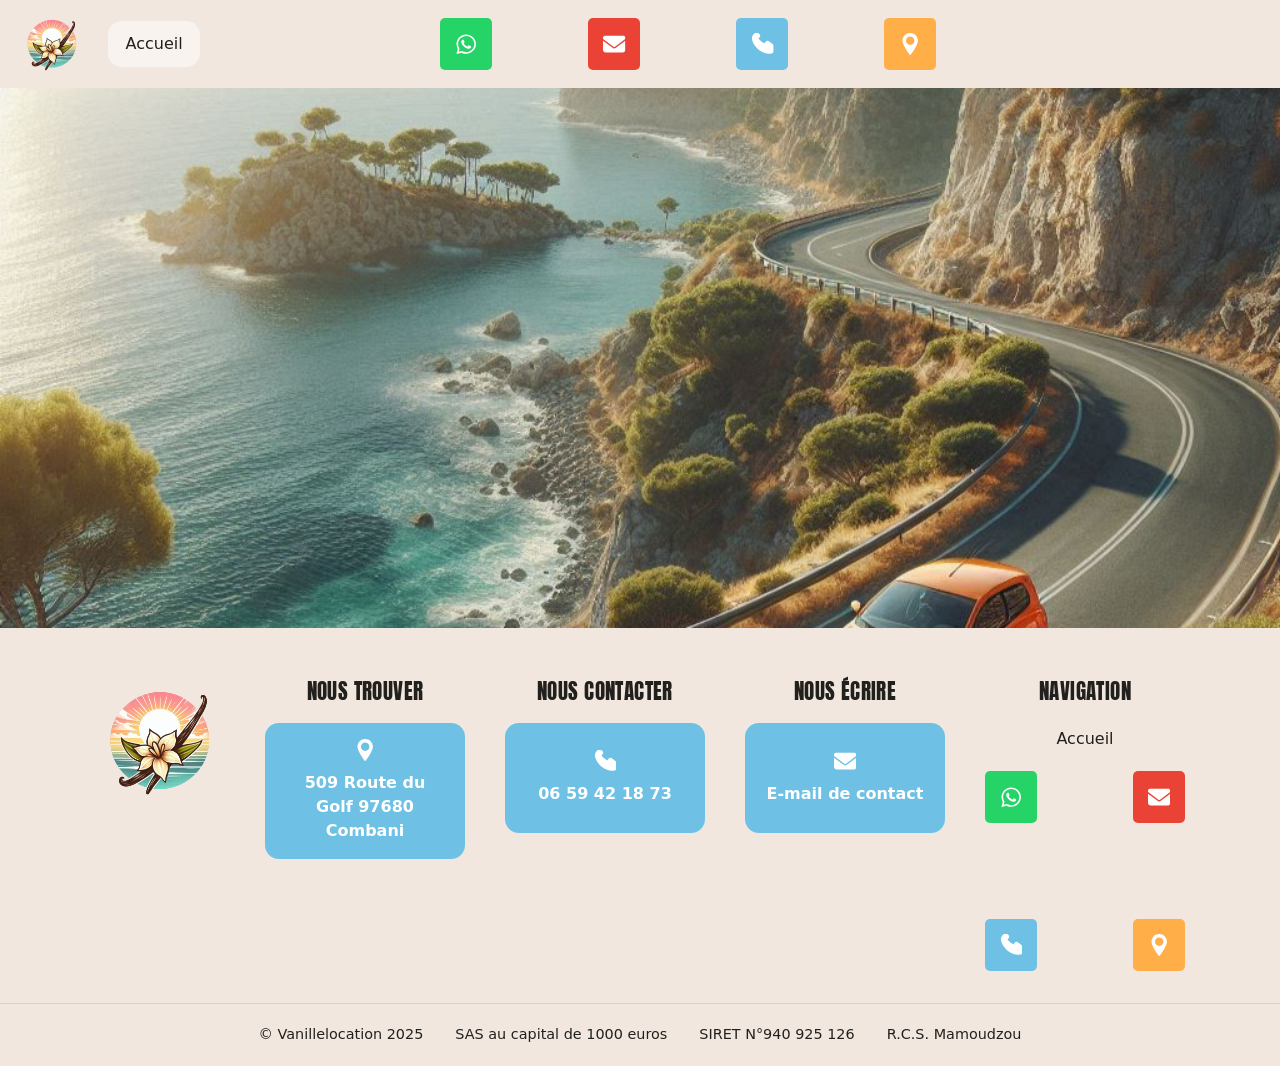
==== index.html @ bb63db04 "Update index.html" ====
<!DOCTYPE html>
<html lang="fr">
<head>
  <meta charset="UTF-8">
  <meta name="viewport" content="width=device-width, initial-scale=1">

  <title>Louer une voiture à Combani, Mayotte - Vanillelocation</title>
  <meta name="description" content="Vanillelocation, location de voitures à Combani (Mayotte). Pour ceux qui veulent juste rouler ! Contactez-nous par téléphone, WhatsApp ou e-mail pour connaître les disponibilités et les tarifs.">
  <link rel="canonical" href="https://vanillelocation.com/">

  <!-- Aperçu lors d'un partage (Facebook, WhatsApp, LinkedIn...) -->
  <meta property="og:locale" content="fr_FR">
  <meta property="og:type" content="website">
  <meta property="og:site_name" content="Vanillelocation - Pour ceux qui veulent juste rouler!">
  <meta property="og:title" content="Louer une voiture à Combani, Mayotte - Vanillelocation">
  <meta property="og:url" content="https://vanillelocation.com/">
  <meta property="og:image" content="https://vanillelocation.com/test logo.png">
  <meta name="twitter:card" content="summary_large_image">

  <link rel="icon" href="test logo.png" type="image/png">

  <!-- Police des titres (condensée et grasse, comme sur l'ancien site) -->
  <link rel="preconnect" href="https://fonts.gstatic.com" crossorigin>
  <link href="https://fonts.googleapis.com/css2?family=Anton&display=swap" rel="stylesheet">

  <link rel="stylesheet" href="style.css">

  <!-- Données structurées pour Google -->
  <script type="application/ld+json">
  {
    "@context": "https://schema.org",
    "@type": "AutoRental",
    "@id": "https://vanillelocation.com/#organization",
    "name": "Vanillelocation",
    "description": "Pour ceux qui veulent juste rouler!",
    "url": "https://vanillelocation.com/",
    "logo": "https://vanillelocation.com/test logo.png",
    "telephone": "+33659421873",
    "address": {
      "@type": "PostalAddress",
      "streetAddress": "509 Route du Golf",
      "postalCode": "97680",
      "addressLocality": "Combani",
      "addressCountry": "YT"
    }
  }
  </script>
</head>

<body>
  <a class="lien-evitement" href="#contenu">Aller au contenu</a>

  <!-- Icônes, définies une seule fois puis réutilisées avec <use> -->
  <svg class="sprite" aria-hidden="true" focusable="false">
    <symbol id="icone-whatsapp" viewBox="0 0 448 512"><path d="M380.9 97.1C339 55.1 283.2 32 223.9 32c-122.4 0-222 99.6-222 222 0 39.1 10.2 77.3 29.6 111L0 480l117.7-30.9c32.4 17.7 68.9 27 106.1 27h.1c122.3 0 224.1-99.6 224.1-222 0-59.3-25.2-115-67.1-157zm-157 341.6c-33.2 0-65.7-8.9-94-25.7l-6.7-4-69.8 18.3L72 359.2l-4.4-7c-18.5-29.4-28.2-63.3-28.2-98.2 0-101.7 82.8-184.5 184.6-184.5 49.3 0 95.6 19.2 130.4 54.1 34.8 34.9 56.2 81.2 56.1 130.5 0 101.8-84.9 184.6-186.6 184.6zm101.2-138.2c-5.5-2.8-32.8-16.2-37.9-18-5.1-1.9-8.8-2.8-12.5 2.8-3.7 5.6-14.3 18-17.6 21.8-3.2 3.7-6.5 4.2-12 1.4-32.6-16.3-54-29.1-75.5-66-5.7-9.8 5.7-9.1 16.3-30.3 1.8-3.7.9-6.9-.5-9.7-1.4-2.8-12.5-30.1-17.1-41.2-4.5-10.8-9.1-9.3-12.5-9.5-3.2-.2-6.9-.2-10.6-.2-3.7 0-9.7 1.4-14.8 6.9-5.1 5.6-19.4 19-19.4 46.3 0 27.3 19.9 53.7 22.6 57.4 2.8 3.7 39.1 59.7 94.8 83.8 35.2 15.2 49 16.5 66.6 13.9 10.7-1.6 32.8-13.4 37.4-26.4 4.6-13 4.6-24.1 3.2-26.4-1.3-2.5-5-3.9-10.5-6.6z"/></symbol>
    <symbol id="icone-mail" viewBox="0 0 512 512"><path d="M48 64C21.5 64 0 85.5 0 112c0 15.1 7.1 29.3 19.2 38.4L236.8 313.6c11.4 8.5 27 8.5 38.4 0L492.8 150.4c12.1-9.1 19.2-23.3 19.2-38.4 0-26.5-21.5-48-48-48H48zM0 176V384c0 35.3 28.7 64 64 64H448c35.3 0 64-28.7 64-64V176L294.4 339.2c-22.8 17.1-54 17.1-76.8 0L0 176z"/></symbol>
    <symbol id="icone-telephone" viewBox="0 0 512 512"><path d="M517.5 273.1c-18.6-14-50.6-38-71.3-53.5l-40.8-30.5c-22.2-16.6-53.6-12.1-70.3 10.1l-24.4 32.5c-1.2 1.6-3.4 2.2-5.3 1.4-11.7-4.9-38.4-16.6-65.8-38.3-27.4-21.8-53-49.7-65.4-64.9-1.3-1.6-1.3-3.9 0-5.5l25.3-31.3c17.5-21.6 14.2-53-7.3-70.5l-38.1-31c-17.9-14.6-43.8-13.8-60.7 1.9L64.3 22.3c-31.9 29.6-49.9 76-42.1 121.9 12.1 71.5 62.6 165 152.1 237.2 89.5 72.2 191.8 100.4 262.8 92.2 45.9-5.3 87.8-30 111.6-65.4l19.5-28.8c14.9-22.1 8.4-52.5-14.7-70.3z"/></symbol>
    <symbol id="icone-carte" viewBox="0 0 512 512"><path d="M256 0c-97.2 0-176 78.8-176 176 0 96.5 145.7 296.4 165 322.1 5.7 7.6 16.3 7.6 22 0 19.3-25.7 165-225.6 165-322.1C432 78.8 353.2 0 256 0zm0 272c-53 0-96-43-96-96s43-96 96-96 96 43 96 96-43 96-96 96z"/></symbol>
  </svg>

  <!-- ============ EN-TÊTE ============ -->
  <header class="entete">
    <div class="entete__contenu">
      <a class="logo" href="./" aria-label="Vanillelocation, retour à l'accueil">
        <img src="test logo.png" alt="Vanillelocation" width="600" height="600">
      </a>

      <nav class="menu" >
        <ul class="menu__liens" id="menu__liens" aria-label="Menu principal">
          <li><a href="./" aria-current="page">Accueil</a></li>
        </ul>

        <ul class="reseaux">
          <li><a class="reseaux__whatsapp" href="https://api.whatsapp.com/send?phone=33659421873" target="_blank" rel="noopener" aria-label="WhatsApp"><svg aria-hidden="true"><use href="#icone-whatsapp"/></svg></a></li>
          <li><a class="reseaux__mail" href="mailto:franckhocquard@hotmail.fr?subject=demande%20de%20disponibilit%C3%A9%20et%20tarif%20pour%20une%20location%20de%20XX%2FXX%2F202X%20au%20XX%2FXX%2F202X&amp;body=Bonjour%2C%0A%0AJe%20souhaite%20savoir%20si%20vous%20avez%20de%20la%20disponibilit%C3%A9%20pour%20un%20vehicule%20du%20XX%2FXX%2F202X%20au%20XX%2FXX%2F202X%20et%20quels%20sont%20les%20tarifs%3F%0A%0ACordialement%0AM%2FMme%20Pr%C3%A9nom%20NOM%20%0At%C3%A9l%C3%A9phone" aria-label="Envoyer un e-mail"><svg aria-hidden="true"><use href="#icone-mail"/></svg></a></li>
          <li><a class="reseaux__tel" href="tel:0659421873" aria-label="Appeler le 06 59 42 18 73"><svg aria-hidden="true"><use href="#icone-telephone"/></svg></a></li>
          <li><a class="reseaux__carte" href="https://maps.app.goo.gl/W7Ekw9DHVgbHR7QS7" target="_blank" rel="noopener" aria-label="Voir sur la carte"><svg aria-hidden="true"><use href="#icone-carte"/></svg></a></li>
        </ul>
      </nav>

      <!-- Bouton du menu, visible uniquement sur mobile -->
      <button class="burger" type="button" aria-controls="menu__liens" aria-expanded="false" aria-label="Ouvrir le menu">
        <span class="burger__barre"></span>
        <span class="burger__barre"></span>
        <span class="burger__barre"></span>
      </button>
    </div>
  </header>

  <!-- ============ CONTENU ============ -->
  <main id="contenu">
    <section class="hero" aria-labelledby="titre-page">
      <!-- Couche d'image : c'est elle qui bouge légèrement au défilement (effet parallaxe) -->
      <div class="hero__fond" data-parallaxe></div>
      <h1 id="titre-page" class="sr-only">Louer une voiture à Combani, Mayotte</h1>
    </section>
  </main>

  <!-- ============ PIED DE PAGE ============ -->
  <footer class="pied">
    <div class="pied__haut">
      <a class="logo logo--pied" href="./" aria-label="Vanillelocation, retour à l'accueil">
        <img src="test logo.png" alt="Vanillelocation" width="600" height="600" loading="lazy">
      </a>

      <div class="pied__bloc">
        <h2 class="pied__titre">Nous trouver</h2>
        <a class="bouton" href="https://maps.app.goo.gl/W7Ekw9DHVgbHR7QS7" target="_blank" rel="noopener">
          <svg aria-hidden="true"><use href="#icone-carte"/></svg>
          <span>509 Route du Golf 97680 Combani</span>
        </a>
      </div>

      <div class="pied__bloc">
        <h2 class="pied__titre">Nous contacter</h2>
        <a class="bouton" href="tel:0659421873">
          <svg aria-hidden="true"><use href="#icone-telephone"/></svg>
          <span>06 59 42 18 73</span>
        </a>
      </div>

      <div class="pied__bloc">
        <h2 class="pied__titre">Nous écrire</h2>
        <a class="bouton" href="mailto:franckhocquard@hotmail.fr?subject=demande%20de%20disponibilit%C3%A9%20et%20tarif%20pour%20une%20location%20de%20XX%2FXX%2F202X%20au%20XX%2FXX%2F202X&amp;body=Bonjour%2C%0A%0AJe%20souhaite%20savoir%20si%20vous%20avez%20de%20la%20disponibilit%C3%A9%20pour%20un%20vehicule%20du%20XX%2FXX%2F202X%20au%20XX%2FXX%2F202X%20et%20quels%20sont%20les%20tarifs%3F%0A%0ACordialement%0AM%2FMme%20Pr%C3%A9nom%20NOM%20%0At%C3%A9l%C3%A9phone">
          <svg aria-hidden="true"><use href="#icone-mail"/></svg>
          <span>E-mail de contact</span>
        </a>
      </div>

      <div class="pied__bloc">
        <h2 class="pied__titre">Navigation</h2>
        <nav aria-label="Navigation du pied de page">
          <ul class="pied__liens">
            <li><a href="./">Accueil</a></li>
          </ul>
        </nav>
        <ul class="reseaux">
          <li><a class="reseaux__whatsapp" href="https://api.whatsapp.com/send?phone=33659421873" target="_blank" rel="noopener" aria-label="WhatsApp"><svg aria-hidden="true"><use href="#icone-whatsapp"/></svg></a></li>
          <li><a class="reseaux__mail" href="mailto:franckhocquard@hotmail.fr" aria-label="Envoyer un e-mail"><svg aria-hidden="true"><use href="#icone-mail"/></svg></a></li>
          <li><a class="reseaux__tel" href="tel:0659421873" aria-label="Appeler le 06 59 42 18 73"><svg aria-hidden="true"><use href="#icone-telephone"/></svg></a></li>
          <li><a class="reseaux__carte" href="https://maps.app.goo.gl/W7Ekw9DHVgbHR7QS7" target="_blank" rel="noopener" aria-label="Voir sur la carte"><svg aria-hidden="true"><use href="#icone-carte"/></svg></a></li>
        </ul>
      </div>
    </div>

    <div class="pied__bas">
      <a href="https://annuaire-entreprises.data.gouv.fr/entreprise/vanillelocation-940925126" target="_blank" rel="noopener">© Vanillelocation 2025</a>
      <p>SAS au capital de 1000 euros</p>
      <p>SIRET N°940 925 126</p>
      <p>R.C.S. Mamoudzou</p>
    </div>
  </footer>

  <script src="script.js"></script>
</body>
</html>
---- style.css ----
/* ==========================================================
   Vanillelocation - feuille de style
   ----------------------------------------------------------
   Toutes les couleurs et tailles importantes sont regroupées
   ci-dessous. Pour changer une couleur du site, il suffit de
   la modifier ici : elle se met à jour partout.
   ========================================================== */

:root {
  /* Couleurs */
  --beige: #f2e7df;         /* fond général (en-tête, pied de page) */
  --blanc-casse: #f8f3ef;   /* fond du bouton "Accueil" */
  --texte: #22201d;         /* texte sombre sur fond clair */
  --bleu: #6ec1e4;          /* boutons du pied de page + icône téléphone */
  --vert: #25d366;          /* icône WhatsApp */
  --rouge: #ea4335;         /* icône e-mail */
  --orange: #ffae48;        /* icône carte */

  /* Tailles */
  --hauteur-entete: 88px;
  --largeur-max: 1280px;
  --rayon-bouton: 14px;
   --rayon-reseaux: 5px;

  /* Polices : Anton pour les titres (condensée et grasse, comme
     sur l'ancien site), police du système pour le reste */
  --police: system-ui, -apple-system, "Segoe UI", Roboto, "Helvetica Neue", Arial, sans-serif;
  --police-titre: "Anton", var(--police);
}

/* ---------- Base ---------- */

*,
*::before,
*::after {
  box-sizing: border-box;
}

html {
  scroll-behavior: smooth;
}

body {
  margin: 0;
  font-family: var(--police);
  line-height: 1.5;
  color: var(--texte);
  background: var(--beige);
}

img {
  display: block;
  max-width: 100%;
  height: auto;
}

ul {
  margin: 0;
  padding: 0;
  list-style: none;
}

a {
  color: inherit;
}

/* Focus visible au clavier (accessibilité) */
:focus-visible {
  outline: 3px solid var(--bleu);
  outline-offset: 3px;
}

/* Texte lu par les lecteurs d'écran mais invisible à l'écran */
.sr-only {
  position: absolute;
  width: 1px;
  height: 1px;
  margin: -1px;
  padding: 0;
  overflow: hidden;
  clip: rect(0, 0, 0, 0);
  white-space: nowrap;
  border: 0;
}

/* Le sprite d'icônes ne doit rien afficher à l'écran */
.sprite {
  position: absolute;
  width: 0;
  height: 0;
  overflow: hidden;
}

/* Lien "Aller au contenu" : apparaît seulement quand on navigue au clavier */
.lien-evitement {
  position: absolute;
  left: 1rem;
  top: -4rem;
  z-index: 100;
  padding: 0.6rem 1rem;
  background: var(--bleu);
  color: #fff;
  border-radius: var(--rayon);
  text-decoration: none;
  font-weight: 600;
}

.lien-evitement:focus {
  top: 1rem;
}

svg {
  width: 1.4rem;
  height: 1.4rem;
  fill: currentColor;
}

/* ---------- Effet "dézoom" au survol ----------
   Un seul endroit à modifier pour ajuster l'effet sur
   tous les boutons et icônes du site. */

.menu__liens a,
.reseaux a,
.bouton,
.logo img {
  transition: transform 0.2s ease, background-color 0.2s ease, color 0.2s ease;
}

.menu__liens a:hover,
.menu__liens a:focus-visible,
.reseaux a:hover,
.reseaux a:focus-visible,
.bouton:hover,
.bouton:focus-visible ,
.logo img:hover,
.logo img:focus-visible {
  transform: scale(0.92);
}

/* ---------- En-tête ---------- */

.entete {
  position: sticky;
  top: 0;
  z-index: 50;
  background: var(--beige);
}

.entete__contenu {
  display: flex;
  align-items: center;
  gap: 1.5rem;
  max-width: var(--largeur-max);
  min-height: var(--hauteur-entete);
  margin: 0 auto;
  padding: 0.75rem 1.25rem;
}

.logo img {
  width: calc(var(--hauteur-entete) - 24px);
  height: calc(var(--hauteur-entete) - 24px);
  object-fit: contain;
}

/* Menu principal : "Accueil" sous forme de petit encadré discret */

.menu {
  display: flex;
   justify-content:flex-end; 
  align-items: center;
  gap: 15rem;
/* margin-right: auto; pousse le bloc (liens + icônes) tout à droite */
}

.menu__liens {
  display: flex;
  gap: 15rem;
}

.menu__liens a {
  display: block;
  padding: 0.7rem 1.1rem;
  border-radius: 14px;
  background: var(--blanc-casse);
  color: var(--texte);
  text-decoration: none;
}

/* Icônes de contact (en-tête et pied de page) : carrés arrondis colorés */

.reseaux {
  display: flex;
  flex-wrap: wrap;
  gap: 6rem; //au lieu de 0.25
}

.reseaux a {
  display: grid;
  place-items: center;
  width: 3.25rem;
  height: 3.25rem;
  border-radius: var(--rayon-reseaux);
  color: #fff;
}

.reseaux__whatsapp { background: var(--vert); }
.reseaux__mail     { background: var(--rouge); }
.reseaux__tel      { background: var(--bleu); }
.reseaux__carte    { background: var(--orange); }

/* Bouton burger : caché sur ordinateur */

.burger {
  display: none;
  flex-direction: column;
  justify-content: center;
  gap: 5px;
  width: 3.25rem;
  height: 3.25rem;
  padding: 0 0.7rem;
  border: 0;
  border-radius: var(--rayon);
  background: var(--blanc-casse);
  cursor: pointer;
}

.burger__barre {
  display: block;
  height: 2px;
  border-radius: 2px;
  background: var(--texte);
  transition: transform 0.25s ease, opacity 0.25s ease;
}

/* Le burger se transforme en croix quand le menu est ouvert */
.burger[aria-expanded="true"] .burger__barre:nth-child(1) {
  transform: translateY(7px) rotate(45deg);
}

.burger[aria-expanded="true"] .burger__barre:nth-child(2) {
  opacity: 0;
}

.burger[aria-expanded="true"] .burger__barre:nth-child(3) {
  transform: translateY(-7px) rotate(-45deg);
}

/* ---------- Section d'accueil (hero) ---------- */

.hero {
  position: relative;
  overflow: hidden;
  min-height: 60vh;
}

/* Couche d'image, plus haute que la section (130 %) pour avoir de la marge
   de déplacement : c'est ce qui permet l'effet de parallaxe au défilement. */
.hero__fond {
  position: absolute;
  top: 0;
  left: 0;
  width: 100%;
  height: 130%;
  background-image: url("hero.jpg");
  background-size: cover;
  background-position: center;
  transform: translateY(var(--translateY, 0px));
  will-change: transform;
}

/* ---------- Pied de page ---------- */

.pied {
  background: var(--beige);
}

.pied__haut {
  display: flex;
  flex-wrap: wrap;
  justify-content: center;
  align-items: start;
  gap: 2.5rem;
  max-width: var(--largeur-max);
  margin: 0 auto;
  padding: 3rem 1.25rem 2rem;
  text-align: center;
}

.pied__bloc {
  display: flex;
  flex-direction: column;
  align-items: center;
  width: 200px;
}

.logo--pied img {
  width: 130px;
  height: 130px;
}

.pied__titre {
  margin: 0 0 1rem;
  font-family: var(--police-titre);
  font-size: 1.3rem;
  font-weight: 400;
  letter-spacing: 0.02em;
  text-transform: uppercase;
  color: var(--texte);
}

/* Boutons du pied de page : icône au-dessus du texte */

.bouton {
  display: inline-flex;
  flex-direction: column;
  align-items: center;
  justify-content: center;
  gap: 0.6rem;
  width: 100%;
  min-height: 110px;
  padding: 1rem 1.25rem;
  border-radius: var(--rayon-bouton);
  background: var(--bleu);
  color: #fff;
  text-align: center;
  text-decoration: none;
  font-weight: 600;
}

.pied__liens {
  margin-bottom: 1rem;
}

.pied__liens a {
  display: inline-block;
  padding: 0.25rem 0;
  text-decoration: none;
}

.pied__liens a:hover {
  text-decoration: underline;
}

.pied__bloc .reseaux {
  justify-content: center;
}

/* Mentions légales */

.pied__bas {
  display: flex;
  flex-wrap: wrap;
  justify-content: center;
  gap: 0.5rem 2rem;
  padding: 1.25rem;
  border-top: 1px solid rgba(0, 0, 0, 0.1);
  font-size: 0.9rem;
}

.pied__bas p {
  margin: 0;
}

.pied__bas a {
  text-decoration: none;
   transition: transform 0.2s ease, background-color 0.2s ease, color 0.2s ease;
}

.pied__bas a:hover,
   .pied_bas a:focus-visible {
   transform : scale(0.92)
}

/* ==========================================================
   Mobile : le menu passe derrière le bouton burger
   ========================================================== */

@media (max-width: 767px) {


  .burger {
    display: flex;
  }

  /* Menu déroulant, caché tant que le burger n'est pas activé.
     Il empile le lien "Accueil" puis les icônes de contact. */
  .menu__liens {
    position: absolute;
    top: 100%;
    left: 0;
    right: 0;
    flex-direction: column;
    align-items: stretch;
    gap: 1rem;
    margin: 0;
    padding: 1rem 1.25rem 1.25rem;
    background: var(--beige);
    box-shadow: 0 8px 12px rgba(0, 0, 0, 0.15);
    display: none;
  }

  .menu__liens.est-ouvert {
    display: flex;
  }

  .menu__liens {
    flex-direction: column;
  }
}

/* Respecte les personnes qui réduisent les animations dans leur système */
@media (prefers-reduced-motion: reduce) {
  html {
    scroll-behavior: auto;
  }

  * {
    transition: none !important;
  }
}
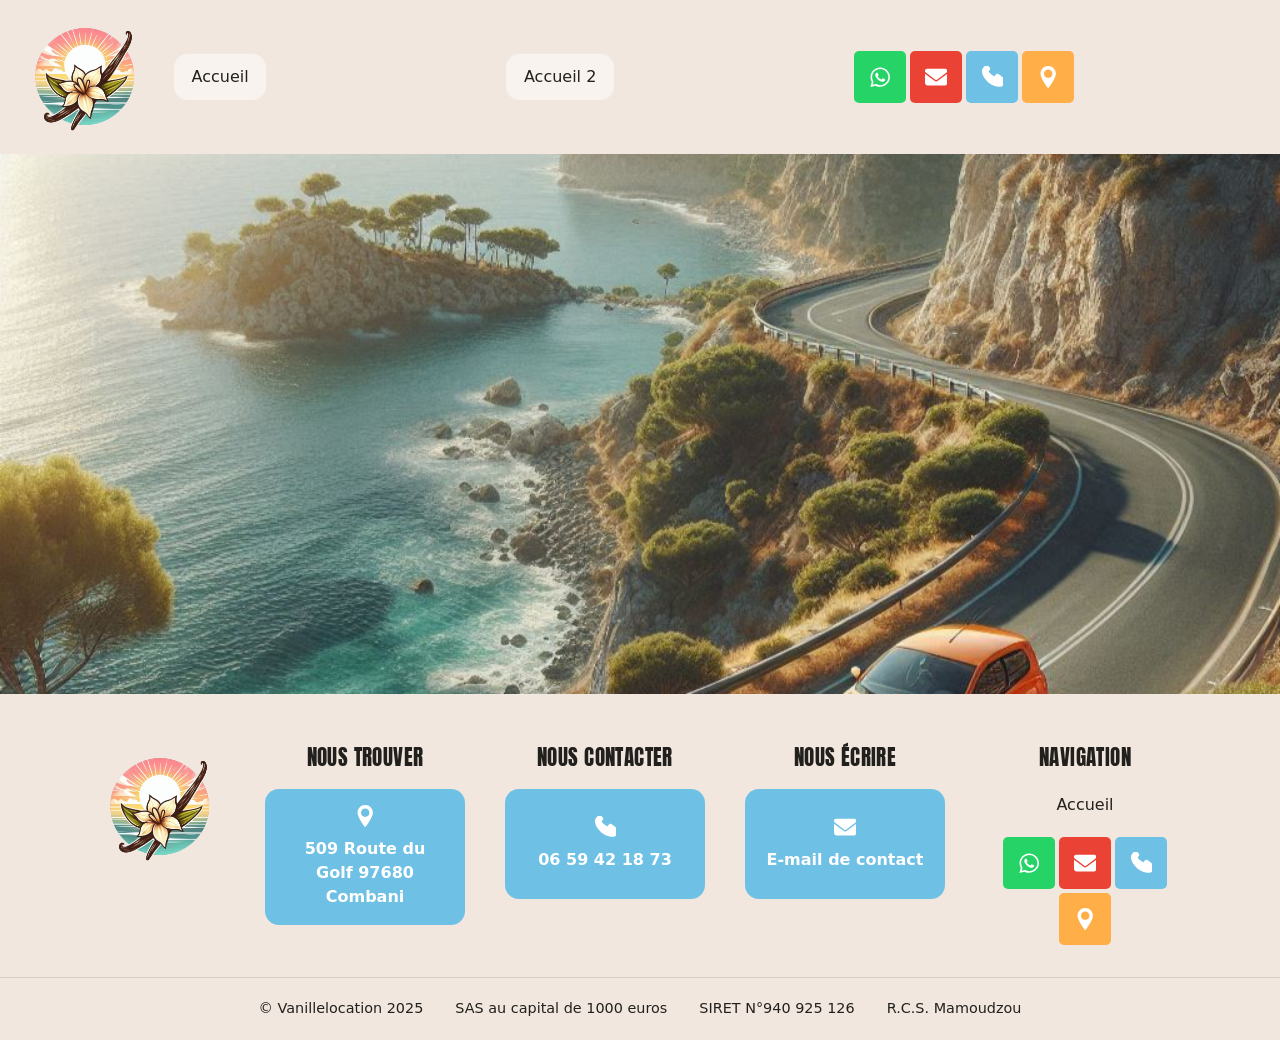
==== commit af87cfd4: "Update index.html" ====
--- a/index.html
+++ b/index.html
@@ -64,10 +64,19 @@
       <a class="logo" href="./" aria-label="Vanillelocation, retour à l'accueil">
         <img src="test logo.png" alt="Vanillelocation" width="600" height="600">
       </a>
+ 
+      
+      <nav class="menu" >
 
-      <nav class="menu" >
+           <!-- Bouton du menu, visible uniquement sur mobile -->
+        <button class="burger" type="button" aria-controls="menu__liens" aria-expanded="false" aria-label="Ouvrir le menu">
+        <span class="burger__barre"></span>
+        <span class="burger__barre"></span>
+        <span class="burger__barre"></span>
+      </button>
         <ul class="menu__liens" id="menu__liens" aria-label="Menu principal">
           <li><a href="./" aria-current="page">Accueil</a></li>
+          <li><a href="./" aria-current="page">Accueil 2</a></li>
         </ul>
 
         <ul class="reseaux">
@@ -78,12 +87,7 @@
         </ul>
       </nav>
 
-      <!-- Bouton du menu, visible uniquement sur mobile -->
-      <button class="burger" type="button" aria-controls="menu__liens" aria-expanded="false" aria-label="Ouvrir le menu">
-        <span class="burger__barre"></span>
-        <span class="burger__barre"></span>
-        <span class="burger__barre"></span>
-      </button>
+  
     </div>
   </header>
 
--- a/style.css
+++ b/style.css
@@ -148,6 +148,7 @@
 
 .entete__contenu {
   display: flex;
+   justify-content: flex-end;
   align-items: center;
   gap: 1.5rem;
   max-width: var(--largeur-max);
@@ -157,8 +158,8 @@
 }
 
 .logo img {
-  width: calc(var(--hauteur-entete) - 24px);
-  height: calc(var(--hauteur-entete) - 24px);
+  width: 130px;
+  height: 130px;
   object-fit: contain;
 }
 
@@ -166,10 +167,10 @@
 
 .menu {
   display: flex;
-   justify-content:flex-end; 
+
   align-items: center;
   gap: 15rem;
-/* margin-right: auto; pousse le bloc (liens + icônes) tout à droite */
+ margin-right: auto; /*pousse le bloc (liens + icônes) tout à droite */
 }
 
 .menu__liens {
@@ -191,7 +192,7 @@
 .reseaux {
   display: flex;
   flex-wrap: wrap;
-  gap: 6rem; //au lieu de 0.25
+  gap: 0.25rem;
 }
 
 .reseaux a {
@@ -335,10 +336,13 @@
   display: inline-block;
   padding: 0.25rem 0;
   text-decoration: none;
-}
-
-.pied__liens a:hover {
+   transition: transform 0.2s ease, background-color 0.2s ease, color 0.2s ease;
+}
+
+.pied__liens a:hover,
+    .pied__liens a:focus-visible {
   text-decoration: underline;
+   transform : scale(0.92);
 }
 
 .pied__bloc .reseaux {
@@ -368,6 +372,7 @@
 
 .pied__bas a:hover,
    .pied_bas a:focus-visible {
+      text-decoration: underline;
    transform : scale(0.92)
 }
 
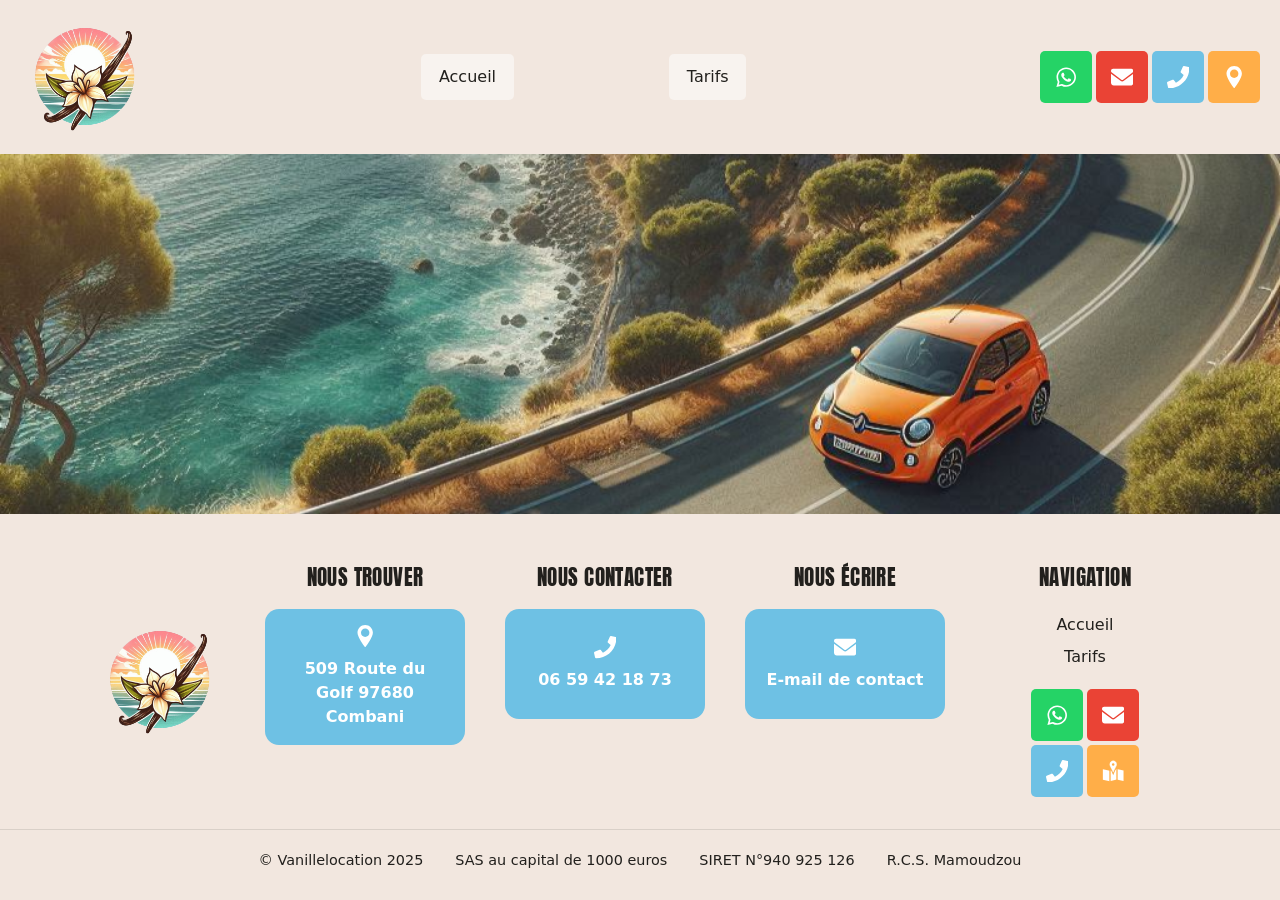
==== commit b9f99d6f: "premier commit" ====
--- a/index.html
+++ b/index.html
@@ -1,160 +1,360 @@
-<!DOCTYPE html>
+<!doctype html>
 <html lang="fr">
-<head>
-  <meta charset="UTF-8">
-  <meta name="viewport" content="width=device-width, initial-scale=1">
-
-  <title>Louer une voiture à Combani, Mayotte - Vanillelocation</title>
-  <meta name="description" content="Vanillelocation, location de voitures à Combani (Mayotte). Pour ceux qui veulent juste rouler ! Contactez-nous par téléphone, WhatsApp ou e-mail pour connaître les disponibilités et les tarifs.">
-  <link rel="canonical" href="https://vanillelocation.com/">
-
-  <!-- Aperçu lors d'un partage (Facebook, WhatsApp, LinkedIn...) -->
-  <meta property="og:locale" content="fr_FR">
-  <meta property="og:type" content="website">
-  <meta property="og:site_name" content="Vanillelocation - Pour ceux qui veulent juste rouler!">
-  <meta property="og:title" content="Louer une voiture à Combani, Mayotte - Vanillelocation">
-  <meta property="og:url" content="https://vanillelocation.com/">
-  <meta property="og:image" content="https://vanillelocation.com/test logo.png">
-  <meta name="twitter:card" content="summary_large_image">
-
-  <link rel="icon" href="test logo.png" type="image/png">
-
-  <!-- Police des titres (condensée et grasse, comme sur l'ancien site) -->
-  <link rel="preconnect" href="https://fonts.gstatic.com" crossorigin>
-  <link href="https://fonts.googleapis.com/css2?family=Anton&display=swap" rel="stylesheet">
-
-  <link rel="stylesheet" href="style.css">
-
-  <!-- Données structurées pour Google -->
-  <script type="application/ld+json">
-  {
-    "@context": "https://schema.org",
-    "@type": "AutoRental",
-    "@id": "https://vanillelocation.com/#organization",
-    "name": "Vanillelocation",
-    "description": "Pour ceux qui veulent juste rouler!",
-    "url": "https://vanillelocation.com/",
-    "logo": "https://vanillelocation.com/test logo.png",
-    "telephone": "+33659421873",
-    "address": {
-      "@type": "PostalAddress",
-      "streetAddress": "509 Route du Golf",
-      "postalCode": "97680",
-      "addressLocality": "Combani",
-      "addressCountry": "YT"
-    }
-  }
-  </script>
-</head>
-
-<body>
-  <a class="lien-evitement" href="#contenu">Aller au contenu</a>
-
-  <!-- Icônes, définies une seule fois puis réutilisées avec <use> -->
-  <svg class="sprite" aria-hidden="true" focusable="false">
-    <symbol id="icone-whatsapp" viewBox="0 0 448 512"><path d="M380.9 97.1C339 55.1 283.2 32 223.9 32c-122.4 0-222 99.6-222 222 0 39.1 10.2 77.3 29.6 111L0 480l117.7-30.9c32.4 17.7 68.9 27 106.1 27h.1c122.3 0 224.1-99.6 224.1-222 0-59.3-25.2-115-67.1-157zm-157 341.6c-33.2 0-65.7-8.9-94-25.7l-6.7-4-69.8 18.3L72 359.2l-4.4-7c-18.5-29.4-28.2-63.3-28.2-98.2 0-101.7 82.8-184.5 184.6-184.5 49.3 0 95.6 19.2 130.4 54.1 34.8 34.9 56.2 81.2 56.1 130.5 0 101.8-84.9 184.6-186.6 184.6zm101.2-138.2c-5.5-2.8-32.8-16.2-37.9-18-5.1-1.9-8.8-2.8-12.5 2.8-3.7 5.6-14.3 18-17.6 21.8-3.2 3.7-6.5 4.2-12 1.4-32.6-16.3-54-29.1-75.5-66-5.7-9.8 5.7-9.1 16.3-30.3 1.8-3.7.9-6.9-.5-9.7-1.4-2.8-12.5-30.1-17.1-41.2-4.5-10.8-9.1-9.3-12.5-9.5-3.2-.2-6.9-.2-10.6-.2-3.7 0-9.7 1.4-14.8 6.9-5.1 5.6-19.4 19-19.4 46.3 0 27.3 19.9 53.7 22.6 57.4 2.8 3.7 39.1 59.7 94.8 83.8 35.2 15.2 49 16.5 66.6 13.9 10.7-1.6 32.8-13.4 37.4-26.4 4.6-13 4.6-24.1 3.2-26.4-1.3-2.5-5-3.9-10.5-6.6z"/></symbol>
-    <symbol id="icone-mail" viewBox="0 0 512 512"><path d="M48 64C21.5 64 0 85.5 0 112c0 15.1 7.1 29.3 19.2 38.4L236.8 313.6c11.4 8.5 27 8.5 38.4 0L492.8 150.4c12.1-9.1 19.2-23.3 19.2-38.4 0-26.5-21.5-48-48-48H48zM0 176V384c0 35.3 28.7 64 64 64H448c35.3 0 64-28.7 64-64V176L294.4 339.2c-22.8 17.1-54 17.1-76.8 0L0 176z"/></symbol>
-    <symbol id="icone-telephone" viewBox="0 0 512 512"><path d="M517.5 273.1c-18.6-14-50.6-38-71.3-53.5l-40.8-30.5c-22.2-16.6-53.6-12.1-70.3 10.1l-24.4 32.5c-1.2 1.6-3.4 2.2-5.3 1.4-11.7-4.9-38.4-16.6-65.8-38.3-27.4-21.8-53-49.7-65.4-64.9-1.3-1.6-1.3-3.9 0-5.5l25.3-31.3c17.5-21.6 14.2-53-7.3-70.5l-38.1-31c-17.9-14.6-43.8-13.8-60.7 1.9L64.3 22.3c-31.9 29.6-49.9 76-42.1 121.9 12.1 71.5 62.6 165 152.1 237.2 89.5 72.2 191.8 100.4 262.8 92.2 45.9-5.3 87.8-30 111.6-65.4l19.5-28.8c14.9-22.1 8.4-52.5-14.7-70.3z"/></symbol>
-    <symbol id="icone-carte" viewBox="0 0 512 512"><path d="M256 0c-97.2 0-176 78.8-176 176 0 96.5 145.7 296.4 165 322.1 5.7 7.6 16.3 7.6 22 0 19.3-25.7 165-225.6 165-322.1C432 78.8 353.2 0 256 0zm0 272c-53 0-96-43-96-96s43-96 96-96 96 43 96 96-43 96-96 96z"/></symbol>
-  </svg>
-
-  <!-- ============ EN-TÊTE ============ -->
-  <header class="entete">
-    <div class="entete__contenu">
-      <a class="logo" href="./" aria-label="Vanillelocation, retour à l'accueil">
-        <img src="test logo.png" alt="Vanillelocation" width="600" height="600">
-      </a>
- 
-      
-      <nav class="menu" >
-
-           <!-- Bouton du menu, visible uniquement sur mobile -->
-        <button class="burger" type="button" aria-controls="menu__liens" aria-expanded="false" aria-label="Ouvrir le menu">
-        <span class="burger__barre"></span>
-        <span class="burger__barre"></span>
-        <span class="burger__barre"></span>
-      </button>
-        <ul class="menu__liens" id="menu__liens" aria-label="Menu principal">
-          <li><a href="./" aria-current="page">Accueil</a></li>
-          <li><a href="./" aria-current="page">Accueil 2</a></li>
-        </ul>
-
-        <ul class="reseaux">
-          <li><a class="reseaux__whatsapp" href="https://api.whatsapp.com/send?phone=33659421873" target="_blank" rel="noopener" aria-label="WhatsApp"><svg aria-hidden="true"><use href="#icone-whatsapp"/></svg></a></li>
-          <li><a class="reseaux__mail" href="mailto:franckhocquard@hotmail.fr?subject=demande%20de%20disponibilit%C3%A9%20et%20tarif%20pour%20une%20location%20de%20XX%2FXX%2F202X%20au%20XX%2FXX%2F202X&amp;body=Bonjour%2C%0A%0AJe%20souhaite%20savoir%20si%20vous%20avez%20de%20la%20disponibilit%C3%A9%20pour%20un%20vehicule%20du%20XX%2FXX%2F202X%20au%20XX%2FXX%2F202X%20et%20quels%20sont%20les%20tarifs%3F%0A%0ACordialement%0AM%2FMme%20Pr%C3%A9nom%20NOM%20%0At%C3%A9l%C3%A9phone" aria-label="Envoyer un e-mail"><svg aria-hidden="true"><use href="#icone-mail"/></svg></a></li>
-          <li><a class="reseaux__tel" href="tel:0659421873" aria-label="Appeler le 06 59 42 18 73"><svg aria-hidden="true"><use href="#icone-telephone"/></svg></a></li>
-          <li><a class="reseaux__carte" href="https://maps.app.goo.gl/W7Ekw9DHVgbHR7QS7" target="_blank" rel="noopener" aria-label="Voir sur la carte"><svg aria-hidden="true"><use href="#icone-carte"/></svg></a></li>
-        </ul>
-      </nav>
-
-  
-    </div>
-  </header>
-
-  <!-- ============ CONTENU ============ -->
-  <main id="contenu">
-    <section class="hero" aria-labelledby="titre-page">
-      <!-- Couche d'image : c'est elle qui bouge légèrement au défilement (effet parallaxe) -->
-      <div class="hero__fond" data-parallaxe></div>
-      <h1 id="titre-page" class="sr-only">Louer une voiture à Combani, Mayotte</h1>
-    </section>
-  </main>
-
-  <!-- ============ PIED DE PAGE ============ -->
-  <footer class="pied">
-    <div class="pied__haut">
-      <a class="logo logo--pied" href="./" aria-label="Vanillelocation, retour à l'accueil">
-        <img src="test logo.png" alt="Vanillelocation" width="600" height="600" loading="lazy">
-      </a>
-
-      <div class="pied__bloc">
-        <h2 class="pied__titre">Nous trouver</h2>
-        <a class="bouton" href="https://maps.app.goo.gl/W7Ekw9DHVgbHR7QS7" target="_blank" rel="noopener">
-          <svg aria-hidden="true"><use href="#icone-carte"/></svg>
-          <span>509 Route du Golf 97680 Combani</span>
+  <head>
+    <meta charset="UTF-8" />
+    <meta name="viewport" content="width=device-width, initial-scale=1" />
+
+    <title>Louer une voiture à Combani, Mayotte - Vanillelocation</title>
+    <meta
+      name="description"
+      content="Vanillelocation, location de voitures à Combani (Mayotte). Pour ceux qui veulent juste rouler ! Contactez-nous par téléphone, WhatsApp ou e-mail pour connaître les disponibilités et les tarifs."
+    />
+    <link rel="canonical" href="https://vanillelocation.com/" />
+
+    <!-- Aperçu lors d'un partage (Facebook, WhatsApp, LinkedIn...) -->
+    <meta property="og:locale" content="fr_FR" />
+    <meta property="og:type" content="website" />
+    <meta
+      property="og:site_name"
+      content="Vanillelocation - Pour ceux qui veulent juste rouler!"
+    />
+    <meta
+      property="og:title"
+      content="Louer une voiture à Combani, Mayotte - Vanillelocation"
+    />
+    <meta property="og:url" content="https://vanillelocation.com/" />
+    <meta
+      property="og:image"
+      content="https://vanillelocation.com/test logo.png"
+    />
+    <meta name="twitter:card" content="summary_large_image" />
+
+    <link rel="icon" href="test logo.png" type="image/png" />
+
+    <!-- Police des titres (condensée et grasse, comme sur l'ancien site) -->
+    <link rel="preconnect" href="https://fonts.gstatic.com" crossorigin />
+    <link
+      href="https://fonts.googleapis.com/css2?family=Anton&display=swap"
+      rel="stylesheet"
+    />
+
+    <link rel="stylesheet" href="style.css" />
+
+    <!-- Données structurées pour Google -->
+    <script type="application/ld+json">
+      {
+        "@context": "https://schema.org",
+        "@type": "AutoRental",
+        "@id": "https://vanillelocation.com/#organization",
+        "name": "Vanillelocation",
+        "description": "Pour ceux qui veulent juste rouler!",
+        "url": "https://vanillelocation.com/",
+        "logo": "https://vanillelocation.com/test logo.png",
+        "telephone": "+33659421873",
+        "address": {
+          "@type": "PostalAddress",
+          "streetAddress": "509 Route du Golf",
+          "postalCode": "97680",
+          "addressLocality": "Combani",
+          "addressCountry": "YT"
+        }
+      }
+    </script>
+  </head>
+
+  <body>
+    <a class="lien-evitement" href="#contenu">Aller au contenu</a>
+
+    <!-- Icônes, définies une seule fois puis réutilisées avec <use> -->
+    <svg class="sprite" aria-hidden="true" focusable="false">
+      <symbol id="icone-whatsapp" viewBox="0 0 448 512">
+        <path
+          d="M380.9 97.1C339 55.1 283.2 32 223.9 32c-122.4 0-222 99.6-222 222 0 39.1 10.2 77.3 29.6 111L0 480l117.7-30.9c32.4 17.7 68.9 27 106.1 27h.1c122.3 0 224.1-99.6 224.1-222 0-59.3-25.2-115-67.1-157zm-157 341.6c-33.2 0-65.7-8.9-94-25.7l-6.7-4-69.8 18.3L72 359.2l-4.4-7c-18.5-29.4-28.2-63.3-28.2-98.2 0-101.7 82.8-184.5 184.6-184.5 49.3 0 95.6 19.2 130.4 54.1 34.8 34.9 56.2 81.2 56.1 130.5 0 101.8-84.9 184.6-186.6 184.6zm101.2-138.2c-5.5-2.8-32.8-16.2-37.9-18-5.1-1.9-8.8-2.8-12.5 2.8-3.7 5.6-14.3 18-17.6 21.8-3.2 3.7-6.5 4.2-12 1.4-32.6-16.3-54-29.1-75.5-66-5.7-9.8 5.7-9.1 16.3-30.3 1.8-3.7.9-6.9-.5-9.7-1.4-2.8-12.5-30.1-17.1-41.2-4.5-10.8-9.1-9.3-12.5-9.5-3.2-.2-6.9-.2-10.6-.2-3.7 0-9.7 1.4-14.8 6.9-5.1 5.6-19.4 19-19.4 46.3 0 27.3 19.9 53.7 22.6 57.4 2.8 3.7 39.1 59.7 94.8 83.8 35.2 15.2 49 16.5 66.6 13.9 10.7-1.6 32.8-13.4 37.4-26.4 4.6-13 4.6-24.1 3.2-26.4-1.3-2.5-5-3.9-10.5-6.6z"
+        />
+      </symbol>
+      <symbol id="icone-mail" viewBox="0 0 512 512">
+        <path
+          d="M48 64C21.5 64 0 85.5 0 112c0 15.1 7.1 29.3 19.2 38.4L236.8 313.6c11.4 8.5 27 8.5 38.4 0L492.8 150.4c12.1-9.1 19.2-23.3 19.2-38.4 0-26.5-21.5-48-48-48H48zM0 176V384c0 35.3 28.7 64 64 64H448c35.3 0 64-28.7 64-64V176L294.4 339.2c-22.8 17.1-54 17.1-76.8 0L0 176z"
+        />
+      </symbol>
+      <symbol id="icone-telephone" viewBox="0 0 512 512">
+        <path
+          d="M493.4 24.6l-104-24c-11.3-2.6-22.9 3.3-27.5 13.9l-48 112c-4.2 9.8-1.4 21.3 6.9 28l60.6 49.6c-36 76.7-98.9 140.5-177.2 177.2l-49.6-60.6c-6.8-8.3-18.2-11.1-28-6.9l-112 48C3.9 366.5-2 378.1.6 389.4l24 104C27.1 504.2 36.7 512 48 512c256.1 0 464-207.5 464-464 0-11.2-7.7-20.9-18.6-23.4z"
+        />
+      </symbol>
+      <symbol id="icone-carte" viewBox="0 0 512 512">
+        <path
+          d="M256 0c-97.2 0-176 78.8-176 176 0 96.5 145.7 296.4 165 322.1 5.7 7.6 16.3 7.6 22 0 19.3-25.7 165-225.6 165-322.1C432 78.8 353.2 0 256 0zm0 272c-53 0-96-43-96-96s43-96 96-96 96 43 96 96-43 96-96 96z"
+        />
+      </symbol>
+      <symbol id="paper-plane" viewBox="0 0 100 100">
+        <g
+          fill="none"
+          stroke="currentColor"
+          stroke-width="3.5"
+          stroke-linecap="round"
+          stroke-linejoin="round"
+        >
+          <!-- Aile supérieure gauche et corps principal -->
+          <path d="M 5,38 L 95,14 L 31,79 L 22,52 Z" />
+          <!-- Ligne de pliage centrale -->
+          <path d="M 22,52 L 95,14" />
+          <!-- Volet / Ombre inférieure du pliage -->
+          <path d="M 31,79 L 29,60 L 58,79" />
+        </g>
+      </symbol>
+      <symbol id="icone-carte-pliee" viewBox="0 0 512 512">
+        <defs>
+          <mask id="masque-carte-halo-2">
+            <rect x="0" y="0" width="512" height="512" fill="#fff" />
+            <rect x="168" y="200" width="30" height="300" fill="#000" />
+            <rect x="328" y="200" width="30" height="300" fill="#000" />
+            <path
+              d="M256,-20 C195,-20 145,32 145,90 C145,135 195,195 256,350
+           C317,195 367,135 367,90 C367,32 317,-20 256,-20 Z"
+              fill="#000"
+            />
+          </mask>
+
+          <mask id="masque-pin-anneau-2">
+            <rect x="0" y="0" width="512" height="512" fill="#fff" />
+            <circle cx="256" cy="104" r="28" fill="#000" />
+          </mask>
+        </defs>
+
+        <path
+          d="M20,210 L176,245 L336,205 L492,240 L492,480 L336,445 L176,485 L20,450 Z"
+          fill="currentColor"
+          stroke="currentColor"
+          stroke-width="1"
+          stroke-linejoin="round"
+          mask="url(#masque-carte-halo-2)"
+        />
+
+        <path
+          d="M256,20 C212,20 178,56 178,104 C178,132 210,175 256,280
+       C302,175 334,132 334,104 C334,56 300,20 256,20 Z"
+          fill="currentColor"
+          stroke="currentColor"
+          stroke-width="10"
+          stroke-linejoin="round"
+          mask="url(#masque-pin-anneau-2)"
+        />
+      </symbol>
+    </svg>
+
+    <!-- ============ EN-TÊTE ============ -->
+    <header class="entete">
+      <div class="entete__contenu">
+        <a
+          class="logo"
+          href="./"
+          aria-label="Vanillelocation, retour à l'accueil"
+        >
+          <img
+            src="test logo.png"
+            alt="Vanillelocation"
+            width="600"
+            height="600"
+          />
         </a>
-      </div>
-
-      <div class="pied__bloc">
-        <h2 class="pied__titre">Nous contacter</h2>
-        <a class="bouton" href="tel:0659421873">
-          <svg aria-hidden="true"><use href="#icone-telephone"/></svg>
-          <span>06 59 42 18 73</span>
-        </a>
-      </div>
-
-      <div class="pied__bloc">
-        <h2 class="pied__titre">Nous écrire</h2>
-        <a class="bouton" href="mailto:franckhocquard@hotmail.fr?subject=demande%20de%20disponibilit%C3%A9%20et%20tarif%20pour%20une%20location%20de%20XX%2FXX%2F202X%20au%20XX%2FXX%2F202X&amp;body=Bonjour%2C%0A%0AJe%20souhaite%20savoir%20si%20vous%20avez%20de%20la%20disponibilit%C3%A9%20pour%20un%20vehicule%20du%20XX%2FXX%2F202X%20au%20XX%2FXX%2F202X%20et%20quels%20sont%20les%20tarifs%3F%0A%0ACordialement%0AM%2FMme%20Pr%C3%A9nom%20NOM%20%0At%C3%A9l%C3%A9phone">
-          <svg aria-hidden="true"><use href="#icone-mail"/></svg>
-          <span>E-mail de contact</span>
-        </a>
-      </div>
-
-      <div class="pied__bloc">
-        <h2 class="pied__titre">Navigation</h2>
-        <nav aria-label="Navigation du pied de page">
-          <ul class="pied__liens">
-            <li><a href="./">Accueil</a></li>
+
+        <nav class="menu">
+          <!-- Bouton du menu, visible uniquement sur mobile -->
+          <button
+            class="burger"
+            type="button"
+            aria-controls="menu__liens"
+            aria-expanded="false"
+            aria-label="Ouvrir le menu"
+          >
+            <span class="burger__barre"></span>
+            <span class="burger__barre"></span>
+            <span class="burger__barre"></span>
+          </button>
+          <ul class="menu__liens" id="menu__liens" aria-label="Menu principal">
+            <li><a href="./" aria-current="page">Accueil</a></li>
+            <li><a href="/tarifs.html">Tarifs</a></li>
           </ul>
         </nav>
         <ul class="reseaux">
-          <li><a class="reseaux__whatsapp" href="https://api.whatsapp.com/send?phone=33659421873" target="_blank" rel="noopener" aria-label="WhatsApp"><svg aria-hidden="true"><use href="#icone-whatsapp"/></svg></a></li>
-          <li><a class="reseaux__mail" href="mailto:franckhocquard@hotmail.fr" aria-label="Envoyer un e-mail"><svg aria-hidden="true"><use href="#icone-mail"/></svg></a></li>
-          <li><a class="reseaux__tel" href="tel:0659421873" aria-label="Appeler le 06 59 42 18 73"><svg aria-hidden="true"><use href="#icone-telephone"/></svg></a></li>
-          <li><a class="reseaux__carte" href="https://maps.app.goo.gl/W7Ekw9DHVgbHR7QS7" target="_blank" rel="noopener" aria-label="Voir sur la carte"><svg aria-hidden="true"><use href="#icone-carte"/></svg></a></li>
+          <li>
+            <a
+              class="reseaux__whatsapp"
+              href="https://api.whatsapp.com/send?phone=33659421873"
+              target="_blank"
+              rel="noopener"
+              aria-label="WhatsApp"
+              ><svg aria-hidden="true"><use href="#icone-whatsapp" /></svg
+            ></a>
+          </li>
+          <li>
+            <a
+              class="reseaux__mail"
+              href="mailto:franckhocquard@hotmail.fr?subject=demande%20de%20disponibilit%C3%A9%20et%20tarif%20pour%20une%20location%20de%20XX%2FXX%2F202X%20au%20XX%2FXX%2F202X&amp;body=Bonjour%2C%0A%0AJe%20souhaite%20savoir%20si%20vous%20avez%20de%20la%20disponibilit%C3%A9%20pour%20un%20vehicule%20du%20XX%2FXX%2F202X%20au%20XX%2FXX%2F202X%20et%20quels%20sont%20les%20tarifs%3F%0A%0ACordialement%0AM%2FMme%20Pr%C3%A9nom%20NOM%20%0At%C3%A9l%C3%A9phone"
+              aria-label="Envoyer un e-mail"
+              ><svg aria-hidden="true"><use href="#icone-mail" /></svg
+            ></a>
+          </li>
+          <li>
+            <a
+              class="reseaux__tel"
+              href="tel:0659421873"
+              aria-label="Appeler le 06 59 42 18 73"
+              ><svg aria-hidden="true"><use href="#icone-telephone" /></svg
+            ></a>
+          </li>
+          <li>
+            <a
+              class="reseaux__carte"
+              href="https://maps.app.goo.gl/W7Ekw9DHVgbHR7QS7"
+              target="_blank"
+              rel="noopener"
+              aria-label="Voir sur la carte"
+              ><svg aria-hidden="true"><use href="#icone-carte" /></svg
+            ></a>
+          </li>
         </ul>
       </div>
-    </div>
-
-    <div class="pied__bas">
-      <a href="https://annuaire-entreprises.data.gouv.fr/entreprise/vanillelocation-940925126" target="_blank" rel="noopener">© Vanillelocation 2025</a>
-      <p>SAS au capital de 1000 euros</p>
-      <p>SIRET N°940 925 126</p>
-      <p>R.C.S. Mamoudzou</p>
-    </div>
-  </footer>
-
-  <script src="script.js"></script>
-</body>
+    </header>
+
+    <!-- ============ CONTENU ============ -->
+    <main id="contenu">
+      <section class="hero" aria-labelledby="titre-page">
+        <!-- Couche d'image : c'est elle qui bouge légèrement au défilement (effet parallaxe) -->
+        <div class="hero__fond" data-parallaxe></div>
+        <h1 id="titre-page" class="sr-only">
+          Louer une voiture à Combani, Mayotte
+        </h1>
+      </section>
+    </main>
+
+    <!-- ============ PIED DE PAGE ============ -->
+    <footer class="pied">
+      <div class="pied__haut">
+        <a
+          class="logo logo--pied"
+          href="./"
+          aria-label="Vanillelocation, retour à l'accueil"
+        >
+          <img
+            src="test logo.png"
+            alt="Vanillelocation"
+            width="600"
+            height="600"
+            loading="lazy"
+          />
+        </a>
+        <div class="pied__milieu">
+          <div class="pied__bloc">
+            <h2 class="pied__titre">Nous trouver</h2>
+            <a
+              class="bouton"
+              href="https://maps.app.goo.gl/W7Ekw9DHVgbHR7QS7"
+              target="_blank"
+              rel="noopener"
+            >
+              <svg aria-hidden="true"><use href="#icone-carte" /></svg>
+              <span>509 Route du Golf 97680 Combani</span>
+            </a>
+          </div>
+
+          <div class="pied__bloc">
+            <h2 class="pied__titre">Nous contacter</h2>
+            <a class="bouton" href="tel:+330659421873">
+              <div class="svg_hover">
+                <svg class="svg-principale" aria-hidden="true">
+                  <use href="#icone-telephone" />
+                </svg>
+                <svg class="svg-survol" aria-hidden="true">
+                  <use href="#paper-plane" />
+                </svg>
+              </div>
+              <span>06 59 42 18 73</span>
+            </a>
+          </div>
+
+          <div class="pied__bloc">
+            <h2 class="pied__titre">Nous écrire</h2>
+            <a
+              class="bouton"
+              href="mailto:franckhocquard@hotmail.fr?subject=demande%20de%20disponibilit%C3%A9%20et%20tarif%20pour%20une%20location%20de%20XX%2FXX%2F202X%20au%20XX%2FXX%2F202X&amp;body=Bonjour%2C%0A%0AJe%20souhaite%20savoir%20si%20vous%20avez%20de%20la%20disponibilit%C3%A9%20pour%20un%20vehicule%20du%20XX%2FXX%2F202X%20au%20XX%2FXX%2F202X%20et%20quels%20sont%20les%20tarifs%3F%0A%0ACordialement%0AM%2FMme%20Pr%C3%A9nom%20NOM%20%0At%C3%A9l%C3%A9phone"
+            >
+              <div class="svg_hover">
+                <svg class="svg-principale" aria-hidden="true">
+                  <use href="#icone-mail" />
+                </svg>
+                <svg class="svg-survol" aria-hidden="true">
+                  <use href="#paper-plane" />
+                </svg>
+              </div>
+              <span>E-mail de contact</span>
+            </a>
+          </div>
+        </div>
+
+        <div class="pied__bloc">
+          <h2 class="pied__titre">Navigation</h2>
+          <nav aria-label="Navigation du pied de page">
+            <ul class="pied__liens">
+              <li><a href="./" aria-current="page">Accueil</a></li>
+              <li><a href="./tarifs.html">Tarifs</a></li>
+            </ul>
+          </nav>
+          <ul class="pied__reseaux">
+            <li>
+              <a
+                class="reseaux__whatsapp"
+                href="https://api.whatsapp.com/send?phone=33659421873"
+                target="_blank"
+                rel="noopener"
+                aria-label="WhatsApp"
+                ><svg aria-hidden="true"><use href="#icone-whatsapp" /></svg
+              ></a>
+            </li>
+            <li>
+              <a
+                class="reseaux__mail"
+                href="mailto:franckhocquard@hotmail.fr"
+                aria-label="Envoyer un e-mail"
+                ><svg aria-hidden="true"><use href="#icone-mail" /></svg
+              ></a>
+            </li>
+            <li>
+              <a
+                class="reseaux__tel"
+                href="tel:0659421873"
+                aria-label="Appeler le 06 59 42 18 73"
+                ><svg aria-hidden="true"><use href="#icone-telephone" /></svg
+              ></a>
+            </li>
+            <li>
+              <a
+                class="reseaux__carte"
+                href="https://maps.app.goo.gl/W7Ekw9DHVgbHR7QS7"
+                target="_blank"
+                rel="noopener"
+                aria-label="Voir sur la carte"
+                ><svg aria-hidden="true"><use href="#icone-carte-pliee" /></svg
+              ></a>
+            </li>
+          </ul>
+        </div>
+      </div>
+
+      <div class="pied__bas">
+        <a
+          href="https://annuaire-entreprises.data.gouv.fr/entreprise/vanillelocation-940925126"
+          target="_blank"
+          rel="noopener"
+          >© Vanillelocation 2025</a
+        >
+        <p>SAS au capital de 1000 euros</p>
+        <p>SIRET N°940 925 126</p>
+        <p>R.C.S. Mamoudzou</p>
+      </div>
+    </footer>
+
+    <script src="script.js"></script>
+  </body>
 </html>
--- a/style.css
+++ b/style.css
@@ -8,23 +8,25 @@
 
 :root {
   /* Couleurs */
-  --beige: #f2e7df;         /* fond général (en-tête, pied de page) */
-  --blanc-casse: #f8f3ef;   /* fond du bouton "Accueil" */
-  --texte: #22201d;         /* texte sombre sur fond clair */
-  --bleu: #6ec1e4;          /* boutons du pied de page + icône téléphone */
-  --vert: #25d366;          /* icône WhatsApp */
-  --rouge: #ea4335;         /* icône e-mail */
-  --orange: #ffae48;        /* icône carte */
+  --beige: #f2e7df; /* fond général (en-tête, pied de page) */
+  --blanc-casse: #f8f3ef; /* fond du bouton "Accueil" */
+  --texte: #22201d; /* texte sombre sur fond clair */
+  --bleu: #6ec1e4; /* boutons du pied de page + icône téléphone */
+  --vert: #25d366; /* icône WhatsApp */
+  --rouge: #ea4335; /* icône e-mail */
+  --orange: #ffae48; /* icône carte */
 
   /* Tailles */
-  --hauteur-entete: 88px;
-  --largeur-max: 1280px;
+  --hauteur-entete: 100px;
+  --largeur-max: 1700px;
   --rayon-bouton: 14px;
-   --rayon-reseaux: 5px;
+  --rayon-reseaux: 5px;
 
   /* Polices : Anton pour les titres (condensée et grasse, comme
      sur l'ancien site), police du système pour le reste */
-  --police: system-ui, -apple-system, "Segoe UI", Roboto, "Helvetica Neue", Arial, sans-serif;
+  --police:
+    system-ui, -apple-system, "Segoe UI", Roboto, "Helvetica Neue", Arial,
+    sans-serif;
   --police-titre: "Anton", var(--police);
 }
 
@@ -121,17 +123,23 @@
 
 .menu__liens a,
 .reseaux a,
+.pied__reseaux a,
 .bouton,
 .logo img {
-  transition: transform 0.2s ease, background-color 0.2s ease, color 0.2s ease;
+  transition:
+    transform 0.2s ease,
+    background-color 0.2s ease,
+    color 0.2s ease;
 }
 
 .menu__liens a:hover,
 .menu__liens a:focus-visible,
 .reseaux a:hover,
 .reseaux a:focus-visible,
+.pied__reseaux a:hover,
+.pied__reseaux a:focus-visible,
 .bouton:hover,
-.bouton:focus-visible ,
+.bouton:focus-visible,
 .logo img:hover,
 .logo img:focus-visible {
   transform: scale(0.92);
@@ -140,15 +148,15 @@
 /* ---------- En-tête ---------- */
 
 .entete {
-  position: sticky;
-  top: 0;
+  position: relative;
   z-index: 50;
   background: var(--beige);
 }
 
 .entete__contenu {
   display: flex;
-   justify-content: flex-end;
+  flex-direction: row;
+  justify-content: space-between;
   align-items: center;
   gap: 1.5rem;
   max-width: var(--largeur-max);
@@ -158,8 +166,8 @@
 }
 
 .logo img {
-  width: 130px;
-  height: 130px;
+  max-width: 130px;
+  height: auto;
   object-fit: contain;
 }
 
@@ -167,21 +175,25 @@
 
 .menu {
   display: flex;
-
+  min-width: 0;
+  width: 50%;
+  justify-content: center;
   align-items: center;
-  gap: 15rem;
- margin-right: auto; /*pousse le bloc (liens + icônes) tout à droite */
+  margin-right: 1.4rem;
 }
 
 .menu__liens {
   display: flex;
-  gap: 15rem;
+
+  width: 100%;
+  justify-content: space-evenly;
+  gap: 0.5rem;
 }
 
 .menu__liens a {
   display: block;
   padding: 0.7rem 1.1rem;
-  border-radius: 14px;
+  border-radius: var(--rayon-reseaux);
   background: var(--blanc-casse);
   color: var(--texte);
   text-decoration: none;
@@ -189,13 +201,16 @@
 
 /* Icônes de contact (en-tête et pied de page) : carrés arrondis colorés */
 
-.reseaux {
-  display: flex;
-  flex-wrap: wrap;
+.reseaux,
+.pied__reseaux {
+  display: flex;
+  flex-wrap: nowrap;
   gap: 0.25rem;
-}
-
-.reseaux a {
+  min-width: 108px;
+}
+
+.reseaux a,
+.pied__reseaux a {
   display: grid;
   place-items: center;
   width: 3.25rem;
@@ -204,10 +219,18 @@
   color: #fff;
 }
 
-.reseaux__whatsapp { background: var(--vert); }
-.reseaux__mail     { background: var(--rouge); }
-.reseaux__tel      { background: var(--bleu); }
-.reseaux__carte    { background: var(--orange); }
+.reseaux__whatsapp {
+  background: var(--vert);
+}
+.reseaux__mail {
+  background: var(--rouge);
+}
+.reseaux__tel {
+  background: var(--bleu);
+}
+.reseaux__carte {
+  background: var(--orange);
+}
 
 /* Bouton burger : caché sur ordinateur */
 
@@ -215,6 +238,7 @@
   display: none;
   flex-direction: column;
   justify-content: center;
+  align-items: stretch;
   gap: 5px;
   width: 3.25rem;
   height: 3.25rem;
@@ -223,6 +247,7 @@
   border-radius: var(--rayon);
   background: var(--blanc-casse);
   cursor: pointer;
+  min-width: 3.25rem;
 }
 
 .burger__barre {
@@ -230,7 +255,9 @@
   height: 2px;
   border-radius: 2px;
   background: var(--texte);
-  transition: transform 0.25s ease, opacity 0.25s ease;
+  transition:
+    transform 0.25s ease,
+    opacity 0.25s ease;
 }
 
 /* Le burger se transforme en croix quand le menu est ouvert */
@@ -251,7 +278,7 @@
 .hero {
   position: relative;
   overflow: hidden;
-  min-height: 60vh;
+  min-height: 40vh;
 }
 
 /* Couche d'image, plus haute que la section (130 %) pour avoir de la marge
@@ -263,16 +290,21 @@
   width: 100%;
   height: 130%;
   background-image: url("hero.jpg");
+  background-repeat: no-repeat;
   background-size: cover;
-  background-position: center;
+  background-position: 50% 75%;
+
+  will-change: transform;
   transform: translateY(var(--translateY, 0px));
-  will-change: transform;
 }
 
 /* ---------- Pied de page ---------- */
 
 .pied {
   background: var(--beige);
+  max-width: var(--largeur-max);
+  margin: 0 auto;
+  padding: 0;
 }
 
 .pied__haut {
@@ -286,6 +318,16 @@
   padding: 3rem 1.25rem 2rem;
   text-align: center;
 }
+.pied__milieu {
+  display: flex;
+  flex-wrap: wrap;
+  justify-content: center;
+  align-items: start;
+  gap: 2.5rem;
+  max-width: var(--largeur-max);
+
+  text-align: center;
+}
 
 .pied__bloc {
   display: flex;
@@ -294,7 +336,9 @@
   width: 200px;
 }
 
-.logo--pied img {
+.logo--pied {
+  display: flex;
+  align-self: center;
   width: 130px;
   height: 130px;
 }
@@ -327,6 +371,27 @@
   text-decoration: none;
   font-weight: 600;
 }
+.svg_hover {
+  position: relative;
+  display: grid;
+}
+.svg_hover svg {
+  grid-area: 1 / 1; /* superpose les deux icônes exactement au même endroit */
+  transition: opacity 0.2s ease;
+}
+.svg-survol {
+  opacity: 0;
+}
+.bouton:hover .svg-principale {
+  opacity: 0;
+}
+
+.bouton:hover .svg-survol {
+  opacity: 1;
+}
+.bouton:hover {
+  background: #54595f;
+}
 
 .pied__liens {
   margin-bottom: 1rem;
@@ -336,17 +401,21 @@
   display: inline-block;
   padding: 0.25rem 0;
   text-decoration: none;
-   transition: transform 0.2s ease, background-color 0.2s ease, color 0.2s ease;
+  transition:
+    transform 0.2s ease,
+    background-color 0.2s ease,
+    color 0.2s ease;
 }
 
 .pied__liens a:hover,
-    .pied__liens a:focus-visible {
+.pied__liens a:focus-visible {
   text-decoration: underline;
-   transform : scale(0.92);
-}
-
-.pied__bloc .reseaux {
-  justify-content: center;
+  transform: scale(0.92);
+}
+
+.pied__reseaux {
+  flex-wrap: wrap;
+  max-width: 108px;
 }
 
 /* Mentions légales */
@@ -367,13 +436,23 @@
 
 .pied__bas a {
   text-decoration: none;
-   transition: transform 0.2s ease, background-color 0.2s ease, color 0.2s ease;
+  transition:
+    transform 0.2s ease,
+    background-color 0.2s ease,
+    color 0.2s ease;
 }
 
 .pied__bas a:hover,
-   .pied_bas a:focus-visible {
-      text-decoration: underline;
-   transform : scale(0.92)
+.pied_bas a:focus-visible {
+  text-decoration: underline;
+  transform: scale(0.92);
+}
+
+@media (max-width: 1200px) {
+  .pied__haut {
+    flex-direction: column;
+    align-items: center;
+  }
 }
 
 /* ==========================================================
@@ -381,14 +460,21 @@
    ========================================================== */
 
 @media (max-width: 767px) {
-
-
+  .pied__haut__blocs {
+    flex-direction: column;
+  }
   .burger {
     display: flex;
   }
 
+  .reseaux {
+    flex-wrap: wrap;
+    max-width: 108px;
+  }
+
   /* Menu déroulant, caché tant que le burger n'est pas activé.
      Il empile le lien "Accueil" puis les icônes de contact. */
+
   .menu__liens {
     position: absolute;
     top: 100%;
@@ -407,10 +493,6 @@
   .menu__liens.est-ouvert {
     display: flex;
   }
-
-  .menu__liens {
-    flex-direction: column;
-  }
 }
 
 /* Respecte les personnes qui réduisent les animations dans leur système */
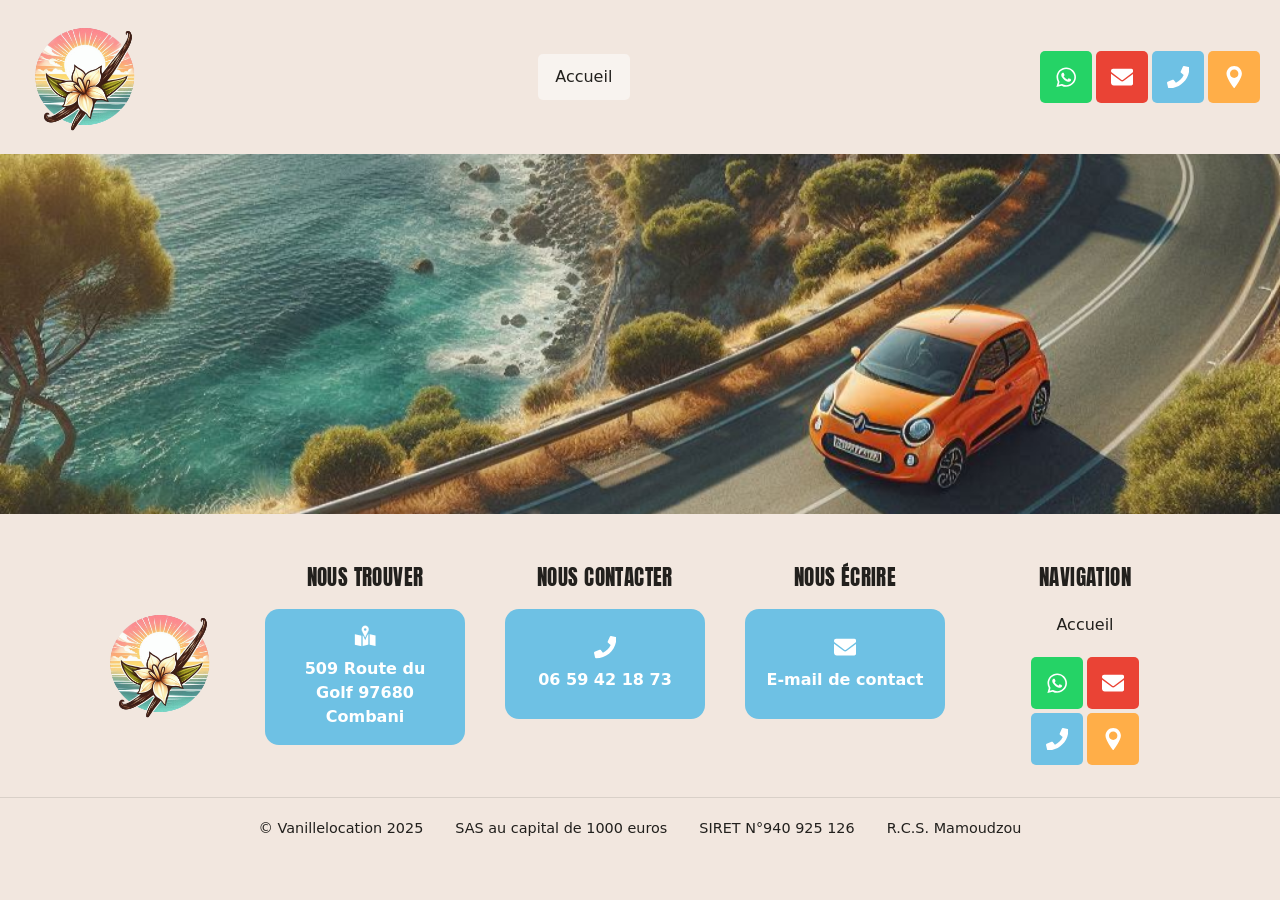
==== commit 112f4ee9: "3e commit" ====
--- a/index.html
+++ b/index.html
@@ -174,7 +174,7 @@
           </button>
           <ul class="menu__liens" id="menu__liens" aria-label="Menu principal">
             <li><a href="./" aria-current="page">Accueil</a></li>
-            <li><a href="/tarifs.html">Tarifs</a></li>
+            <!-- <li><a href="/tarifs.html">Tarifs</a></li> -->
           </ul>
         </nav>
         <ul class="reseaux">
@@ -253,8 +253,15 @@
               href="https://maps.app.goo.gl/W7Ekw9DHVgbHR7QS7"
               target="_blank"
               rel="noopener"
-            >
-              <svg aria-hidden="true"><use href="#icone-carte" /></svg>
+              ><div class="svg_hover">
+                <svg class="svg-principale" aria-hidden="true">
+                  <use href="#icone-carte-pliee" />
+                </svg>
+                <svg class="svg-survol" aria-hidden="true">
+                  <use href="#icone-carte" />
+                </svg>
+              </div>
+
               <span>509 Route du Golf 97680 Combani</span>
             </a>
           </div>
@@ -298,7 +305,7 @@
           <nav aria-label="Navigation du pied de page">
             <ul class="pied__liens">
               <li><a href="./" aria-current="page">Accueil</a></li>
-              <li><a href="./tarifs.html">Tarifs</a></li>
+              <!-- <li><a href="./tarifs.html">Tarifs</a></li> -->
             </ul>
           </nav>
           <ul class="pied__reseaux">
@@ -335,7 +342,7 @@
                 target="_blank"
                 rel="noopener"
                 aria-label="Voir sur la carte"
-                ><svg aria-hidden="true"><use href="#icone-carte-pliee" /></svg
+                ><svg aria-hidden="true"><use href="#icone-carte" /></svg
               ></a>
             </li>
           </ul>
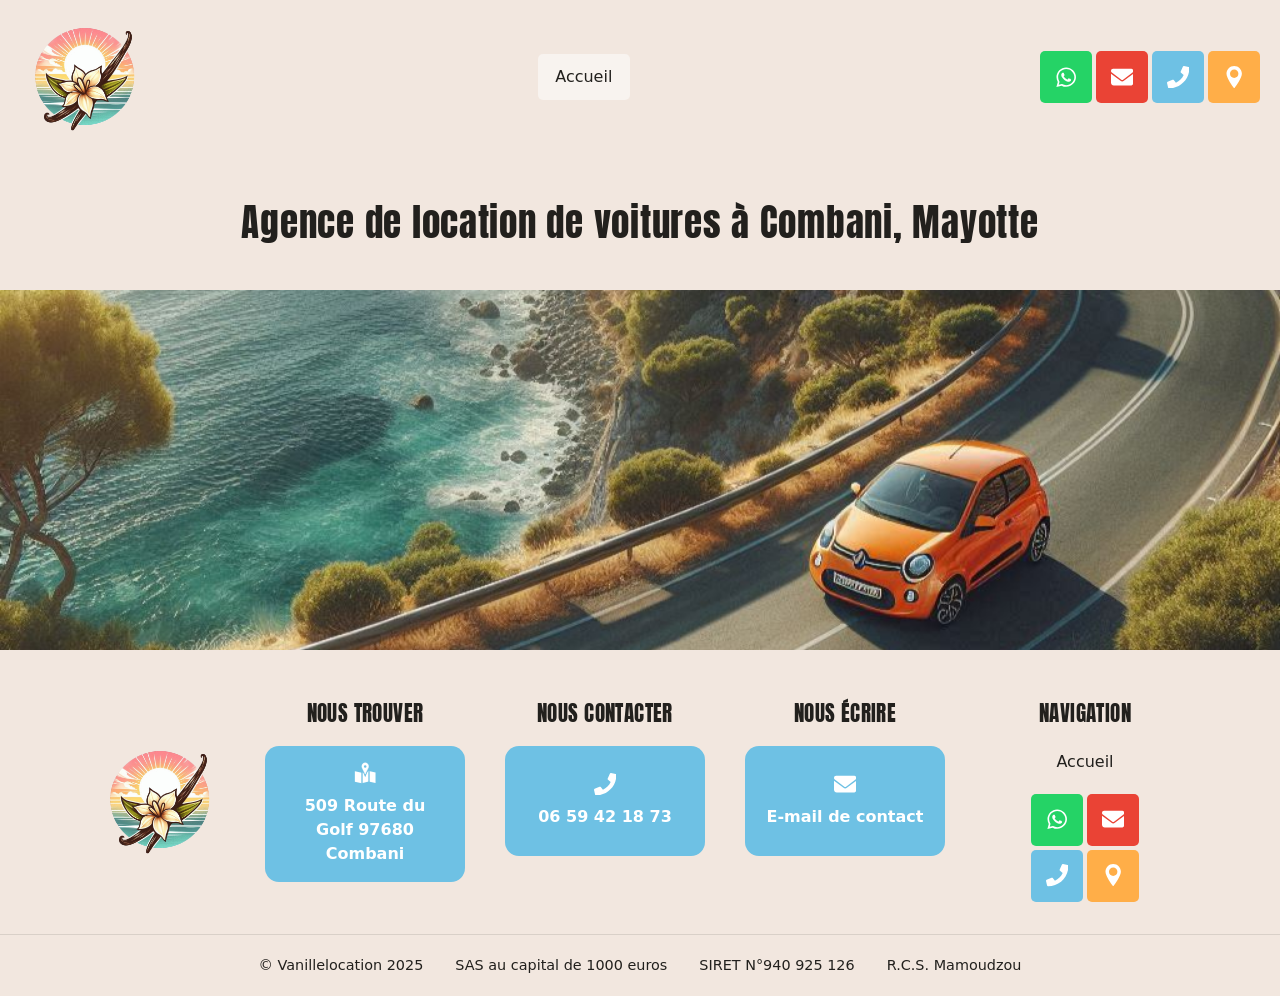
==== commit 0c7ab80b: "3e commit" ====
--- a/index.html
+++ b/index.html
@@ -220,6 +220,9 @@
 
     <!-- ============ CONTENU ============ -->
     <main id="contenu">
+      <h1 class="soustitre">
+        Agence de location de voitures à Combani, Mayotte
+      </h1>
       <section class="hero" aria-labelledby="titre-page">
         <!-- Couche d'image : c'est elle qui bouge légèrement au défilement (effet parallaxe) -->
         <div class="hero__fond" data-parallaxe></div>
--- a/style.css
+++ b/style.css
@@ -297,7 +297,21 @@
   will-change: transform;
   transform: translateY(var(--translateY, 0px));
 }
-
+.soustitre {
+  display: flex;
+  flex-direction: row;
+  align-items: center;
+  justify-content: center;
+  gap: 0.6rem;
+  padding: 1rem 1.25rem;
+  font-family: var(--police-titre);
+  font-size: 2.3rem;
+  letter-spacing: 0.02em;
+  color: var(--texte);
+  text-align: center;
+  text-decoration: none;
+  font-weight: 100;
+}
 /* ---------- Pied de page ---------- */
 
 .pied {
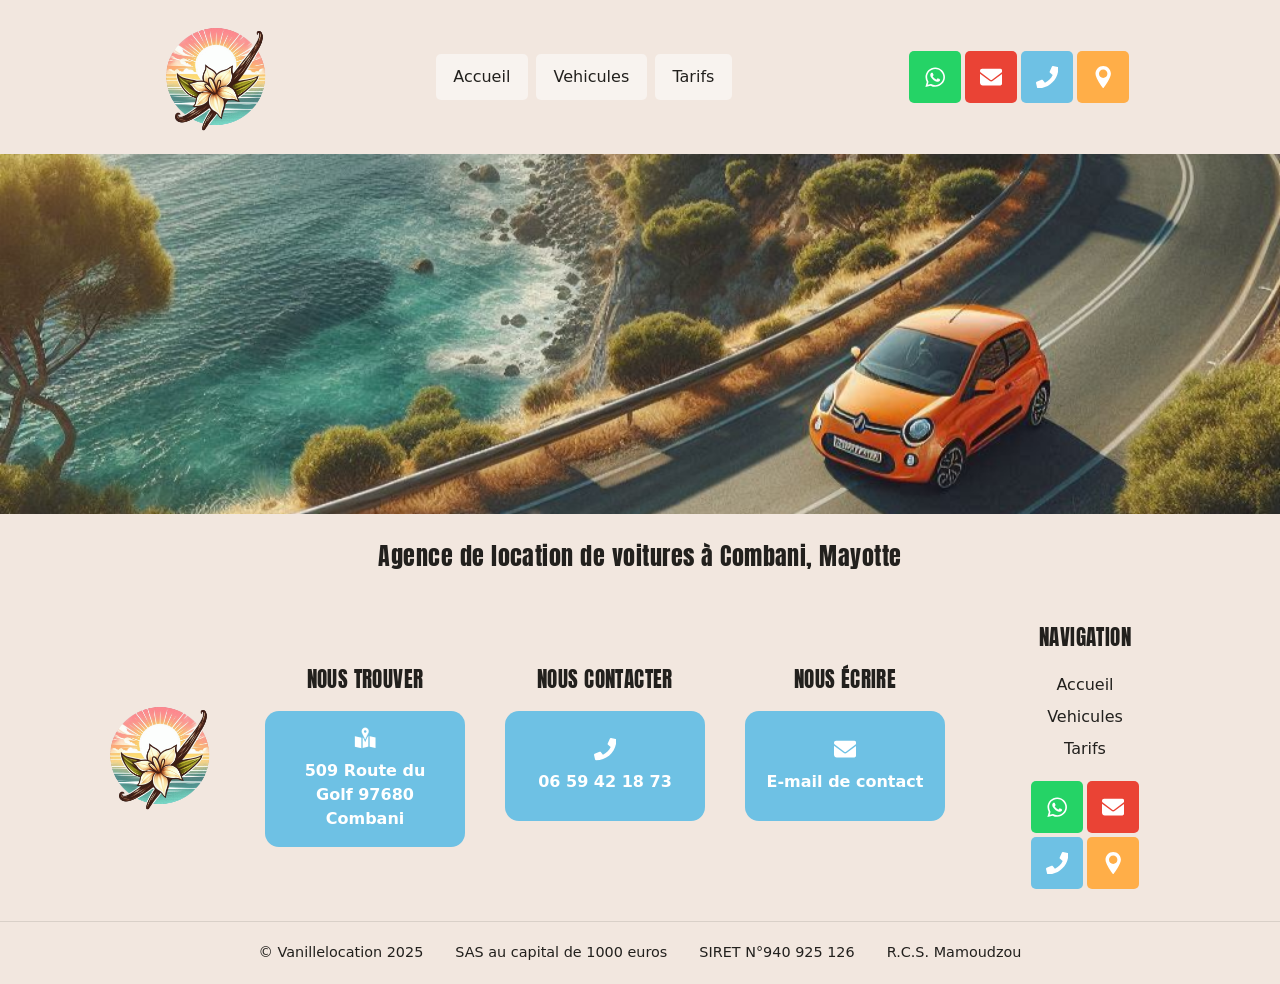
==== commit 2b7e39a4: "commit" ====
--- a/index.html
+++ b/index.html
@@ -174,7 +174,8 @@
           </button>
           <ul class="menu__liens" id="menu__liens" aria-label="Menu principal">
             <li><a href="./" aria-current="page">Accueil</a></li>
-            <!-- <li><a href="/tarifs.html">Tarifs</a></li> -->
+            <li><a href="./" aria-current="page">Vehicules</a></li>
+            <li><a href="./" aria-current="page">Tarifs</a></li>
           </ul>
         </nav>
         <ul class="reseaux">
@@ -220,9 +221,6 @@
 
     <!-- ============ CONTENU ============ -->
     <main id="contenu">
-      <h1 class="soustitre">
-        Agence de location de voitures à Combani, Mayotte
-      </h1>
       <section class="hero" aria-labelledby="titre-page">
         <!-- Couche d'image : c'est elle qui bouge légèrement au défilement (effet parallaxe) -->
         <div class="hero__fond" data-parallaxe></div>
@@ -230,6 +228,10 @@
           Louer une voiture à Combani, Mayotte
         </h1>
       </section>
+      <br />
+      <h1 class="soustitre">
+        Agence de location de voitures à Combani, Mayotte
+      </h1>
     </main>
 
     <!-- ============ PIED DE PAGE ============ -->
@@ -308,7 +310,8 @@
           <nav aria-label="Navigation du pied de page">
             <ul class="pied__liens">
               <li><a href="./" aria-current="page">Accueil</a></li>
-              <!-- <li><a href="./tarifs.html">Tarifs</a></li> -->
+              <li><a href="./" aria-current="page">Vehicules</a></li>
+              <li><a href="./" aria-current="page">Tarifs</a></li>
             </ul>
           </nav>
           <ul class="pied__reseaux">
--- a/style.css
+++ b/style.css
@@ -21,6 +21,7 @@
   --largeur-max: 1700px;
   --rayon-bouton: 14px;
   --rayon-reseaux: 5px;
+  --rayon: 14px;
 
   /* Polices : Anton pour les titres (condensée et grasse, comme
      sur l'ancien site), police du système pour le reste */
@@ -156,7 +157,7 @@
 .entete__contenu {
   display: flex;
   flex-direction: row;
-  justify-content: space-between;
+  justify-content: space-evenly;
   align-items: center;
   gap: 1.5rem;
   max-width: var(--largeur-max);
@@ -176,7 +177,6 @@
 .menu {
   display: flex;
   min-width: 0;
-  width: 50%;
   justify-content: center;
   align-items: center;
   margin-right: 1.4rem;
@@ -185,8 +185,7 @@
 .menu__liens {
   display: flex;
 
-  width: 100%;
-  justify-content: space-evenly;
+  justify-content: flex-end;
   gap: 0.5rem;
 }
 
@@ -204,7 +203,7 @@
 .reseaux,
 .pied__reseaux {
   display: flex;
-  flex-wrap: nowrap;
+
   gap: 0.25rem;
   min-width: 108px;
 }
@@ -297,21 +296,25 @@
   will-change: transform;
   transform: translateY(var(--translateY, 0px));
 }
+
 .soustitre {
   display: flex;
   flex-direction: row;
+  flex-wrap: nowrap;
   align-items: center;
   justify-content: center;
-  gap: 0.6rem;
-  padding: 1rem 1.25rem;
+  max-width: var(--largeur-max);
+  margin: auto;
+  padding: 0 1.25rem; /* même padding horizontal que .entete__contenu, pour un alignement identique des bords  */
   font-family: var(--police-titre);
-  font-size: 2.3rem;
+  font-size: 1.5rem;
   letter-spacing: 0.02em;
   color: var(--texte);
   text-align: center;
   text-decoration: none;
   font-weight: 100;
 }
+
 /* ---------- Pied de page ---------- */
 
 .pied {
@@ -325,7 +328,7 @@
   display: flex;
   flex-wrap: wrap;
   justify-content: center;
-  align-items: start;
+  align-items: center;
   gap: 2.5rem;
   max-width: var(--largeur-max);
   margin: 0 auto;
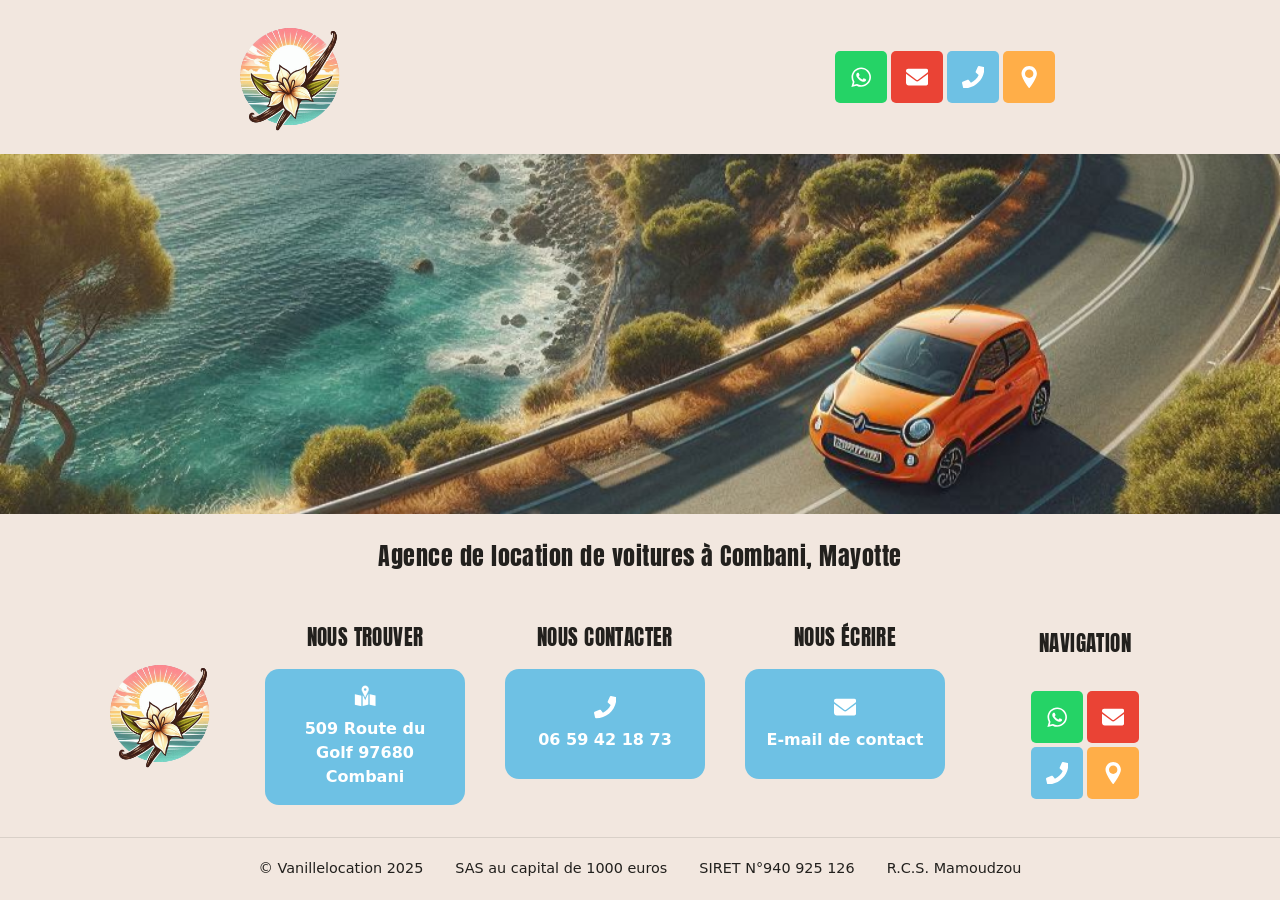
==== commit 1bde2034: "5e commit" ====
--- a/index.html
+++ b/index.html
@@ -173,9 +173,9 @@
             <span class="burger__barre"></span>
           </button>
           <ul class="menu__liens" id="menu__liens" aria-label="Menu principal">
-            <li><a href="./" aria-current="page">Accueil</a></li>
+            <!-- <li><a href="./" aria-current="page">Accueil</a></li>
             <li><a href="./" aria-current="page">Vehicules</a></li>
-            <li><a href="./" aria-current="page">Tarifs</a></li>
+            <li><a href="./" aria-current="page">Tarifs</a></li> -->
           </ul>
         </nav>
         <ul class="reseaux">
@@ -309,9 +309,9 @@
           <h2 class="pied__titre">Navigation</h2>
           <nav aria-label="Navigation du pied de page">
             <ul class="pied__liens">
-              <li><a href="./" aria-current="page">Accueil</a></li>
+              <!-- <li><a href="./" aria-current="page">Accueil</a></li>
               <li><a href="./" aria-current="page">Vehicules</a></li>
-              <li><a href="./" aria-current="page">Tarifs</a></li>
+              <li><a href="./" aria-current="page">Tarifs</a></li> -->
             </ul>
           </nav>
           <ul class="pied__reseaux">
